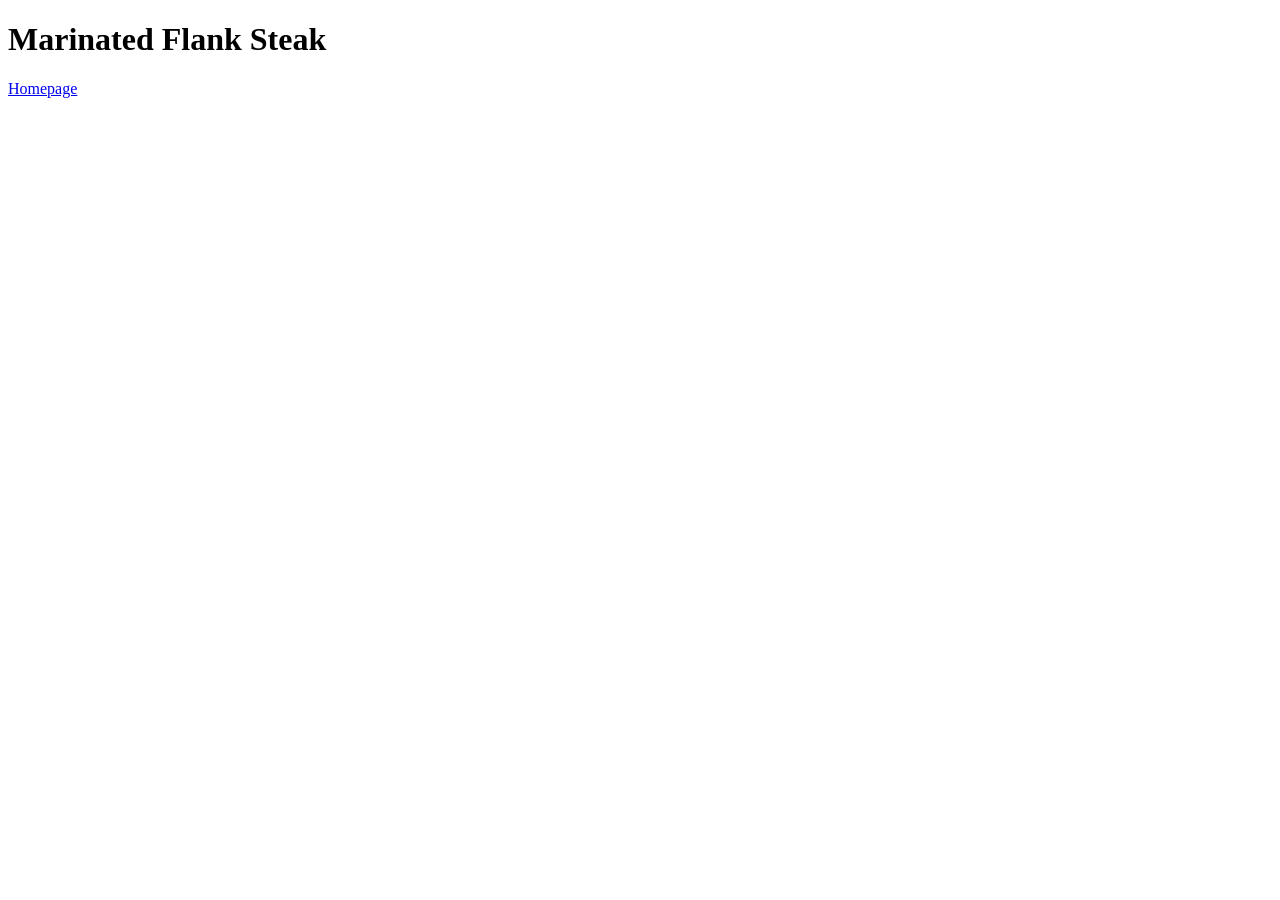
==== recipes/steak.html @ 98f3e851 "Added recipes folder and steak.html file Created the route to the first recipe page on the website." ====
<!doctype html>
<html lang="en">
  <head>
    <meta charset="UTF-8" />
    <meta name="viewport" content="width=device-width, initial-scale=1.0" />
    <title>Marinated Flank Steak</title>
  </head>
  <body>
    <h1>Marinated Flank Steak</h1>
    <a href="../index.html">Homepage</a>
  </body>
</html>
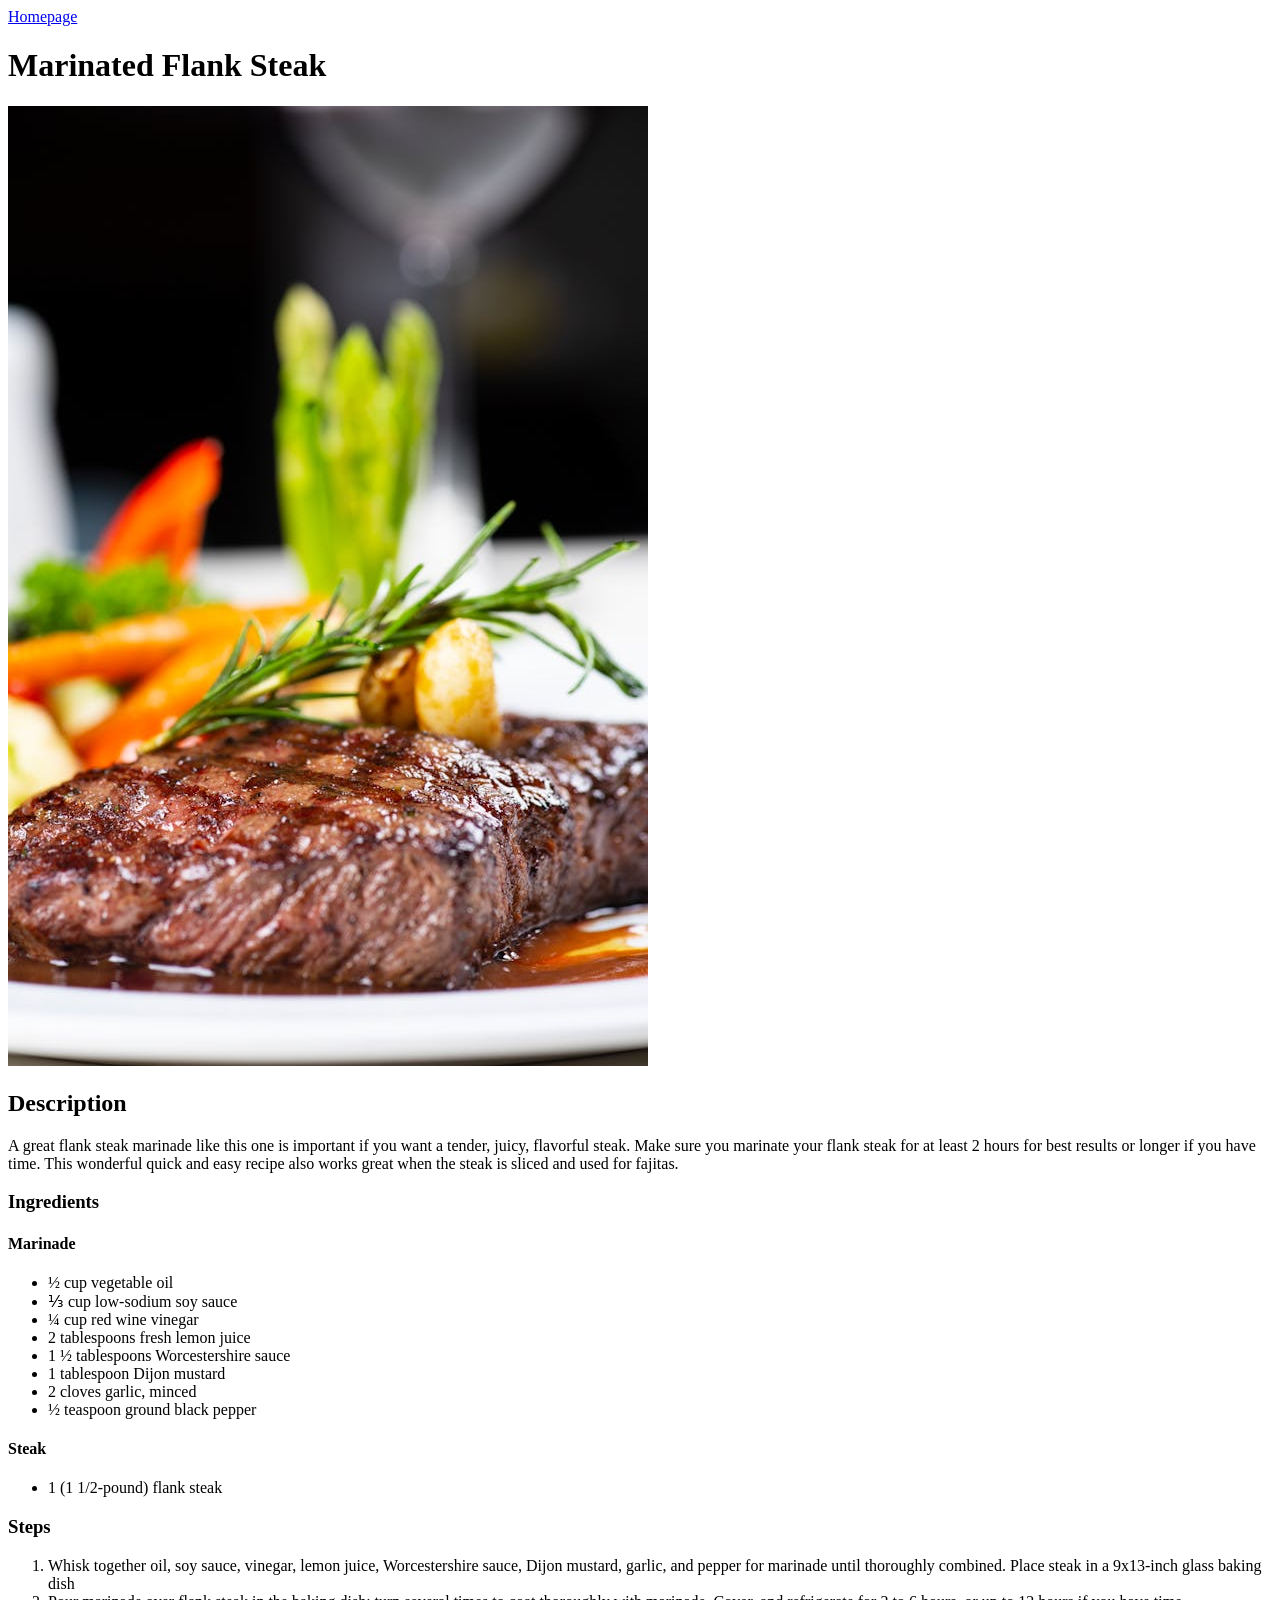
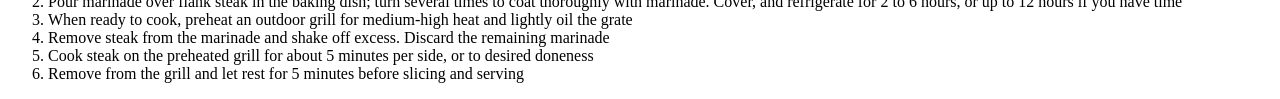
==== commit a8147737: "Added main page content for steak.html" ====
--- a/recipes/steak.html
+++ b/recipes/steak.html
@@ -6,7 +6,66 @@
     <title>Marinated Flank Steak</title>
   </head>
   <body>
+    <a href="../index.html">Homepage</a>
     <h1>Marinated Flank Steak</h1>
-    <a href="../index.html">Homepage</a>
+    <img
+      src="../images/steak.jpg"
+      alt="Close-up of a juicy grilled steak with colorful vegetables on a plate, perfect for a gourmet meal"
+      width="640"
+      height="960"
+    />
+    <h2>Description</h2>
+    <p>
+      A great flank steak marinade like this one is important if you want a
+      tender, juicy, flavorful steak. Make sure you marinate your flank steak
+      for at least 2 hours for best results or longer if you have time. This
+      wonderful quick and easy recipe also works great when the steak is sliced
+      and used for fajitas.
+    </p>
+    <h3>Ingredients</h3>
+    <h4>Marinade</h4>
+    <ul>
+      <li>½ cup vegetable oil</li>
+      <li>⅓ cup low-sodium soy sauce</li>
+      <li>¼ cup red wine vinegar</li>
+      <li>2 tablespoons fresh lemon juice</li>
+      <li>1 ½ tablespoons Worcestershire sauce</li>
+      <li>1 tablespoon Dijon mustard</li>
+      <li>2 cloves garlic, minced</li>
+      <li>½ teaspoon ground black pepper</li>
+    </ul>
+    <h4>Steak</h4>
+    <ul>
+      <li>1 (1 1/2-pound) flank steak</li>
+    </ul>
+    <h3>Steps</h3>
+    <ol>
+      <li>
+        Whisk together oil, soy sauce, vinegar, lemon juice, Worcestershire
+        sauce, Dijon mustard, garlic, and pepper for marinade until thoroughly
+        combined. Place steak in a 9x13-inch glass baking dish
+      </li>
+      <li>
+        Pour marinade over flank steak in the baking dish; turn several times to
+        coat thoroughly with marinade. Cover, and refrigerate for 2 to 6 hours,
+        or up to 12 hours if you have time
+      </li>
+      <li>
+        When ready to cook, preheat an outdoor grill for medium-high heat and
+        lightly oil the grate
+      </li>
+      <li>
+        Remove steak from the marinade and shake off excess. Discard the
+        remaining marinade
+      </li>
+      <li>
+        Cook steak on the preheated grill for about 5 minutes per side, or to
+        desired doneness
+      </li>
+      <li>
+        Remove from the grill and let rest for 5 minutes before slicing and
+        serving
+      </li>
+    </ol>
   </body>
 </html>
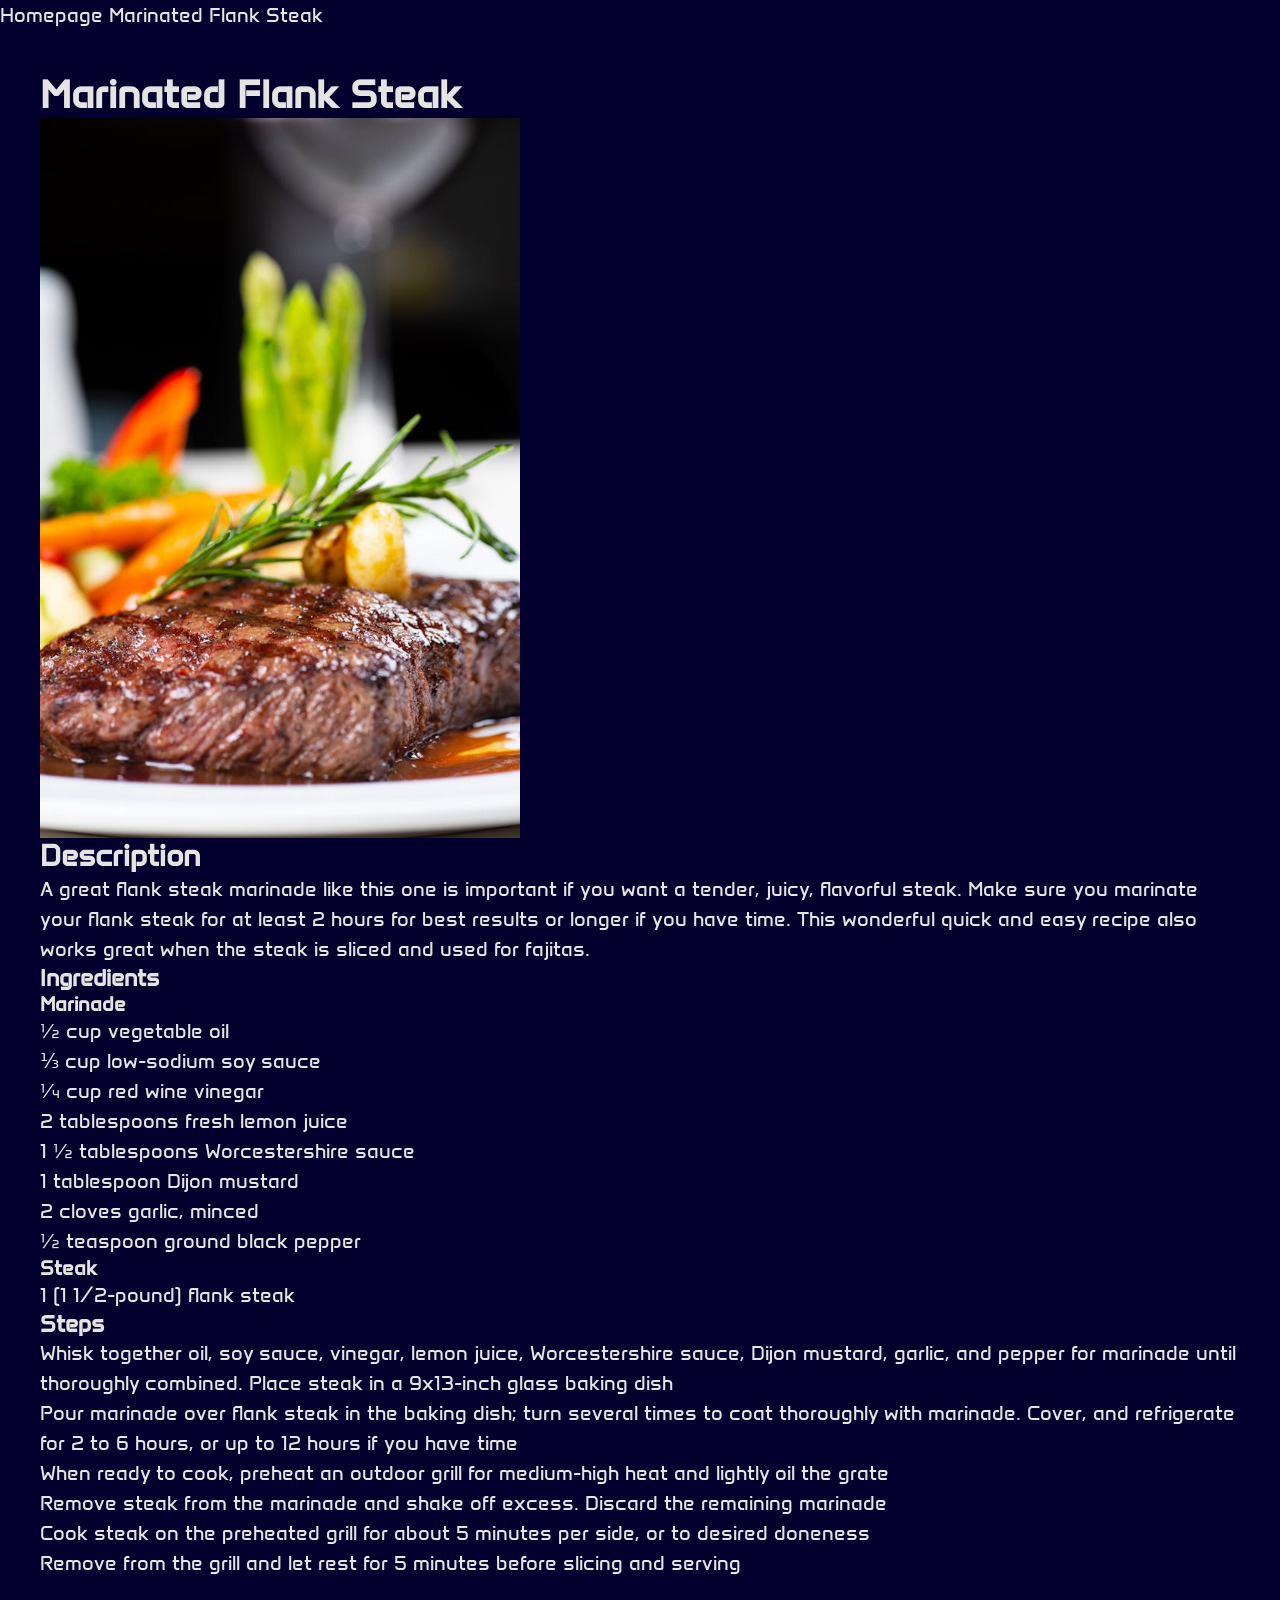
==== commit 296f39f9: "Added css file and some standard starter styles" ====
--- a/recipes/steak.html
+++ b/recipes/steak.html
@@ -4,68 +4,79 @@
     <meta charset="UTF-8" />
     <meta name="viewport" content="width=device-width, initial-scale=1.0" />
     <title>Marinated Flank Steak</title>
+    <link rel="stylesheet" href="../styles.css" />
+    <link
+      href="https://fonts.googleapis.com/css2?family=Anta&display=swap"
+      rel="stylesheet"
+    />
   </head>
   <body>
-    <a href="../index.html">Homepage</a>
-    <h1>Marinated Flank Steak</h1>
-    <img
-      src="../images/steak.jpg"
-      alt="Close-up of a juicy grilled steak with colorful vegetables on a plate, perfect for a gourmet meal"
-      width="640"
-      height="960"
-    />
-    <h2>Description</h2>
-    <p>
-      A great flank steak marinade like this one is important if you want a
-      tender, juicy, flavorful steak. Make sure you marinate your flank steak
-      for at least 2 hours for best results or longer if you have time. This
-      wonderful quick and easy recipe also works great when the steak is sliced
-      and used for fajitas.
-    </p>
-    <h3>Ingredients</h3>
-    <h4>Marinade</h4>
-    <ul>
-      <li>½ cup vegetable oil</li>
-      <li>⅓ cup low-sodium soy sauce</li>
-      <li>¼ cup red wine vinegar</li>
-      <li>2 tablespoons fresh lemon juice</li>
-      <li>1 ½ tablespoons Worcestershire sauce</li>
-      <li>1 tablespoon Dijon mustard</li>
-      <li>2 cloves garlic, minced</li>
-      <li>½ teaspoon ground black pepper</li>
-    </ul>
-    <h4>Steak</h4>
-    <ul>
-      <li>1 (1 1/2-pound) flank steak</li>
-    </ul>
-    <h3>Steps</h3>
-    <ol>
-      <li>
-        Whisk together oil, soy sauce, vinegar, lemon juice, Worcestershire
-        sauce, Dijon mustard, garlic, and pepper for marinade until thoroughly
-        combined. Place steak in a 9x13-inch glass baking dish
-      </li>
-      <li>
-        Pour marinade over flank steak in the baking dish; turn several times to
-        coat thoroughly with marinade. Cover, and refrigerate for 2 to 6 hours,
-        or up to 12 hours if you have time
-      </li>
-      <li>
-        When ready to cook, preheat an outdoor grill for medium-high heat and
-        lightly oil the grate
-      </li>
-      <li>
-        Remove steak from the marinade and shake off excess. Discard the
-        remaining marinade
-      </li>
-      <li>
-        Cook steak on the preheated grill for about 5 minutes per side, or to
-        desired doneness
-      </li>
-      <li>
-        Remove from the grill and let rest for 5 minutes before slicing and
-        serving
-      </li>
-    </ol>
+    <nav>
+      <a href="../index.html">Homepage</a>
+      <a href="#">Marinated Flank Steak</a>
+    </nav>
+    <main>
+      <h1>Marinated Flank Steak</h1>
+      <img
+        class="steak-showcase"
+        src="../images/steak.jpg"
+        alt="Close-up of a juicy grilled steak with colorful vegetables on a plate, perfect for a gourmet meal"
+        width="640"
+        height="960"
+      />
+      <h2>Description</h2>
+      <p>
+        A great flank steak marinade like this one is important if you want a
+        tender, juicy, flavorful steak. Make sure you marinate your flank steak
+        for at least 2 hours for best results or longer if you have time. This
+        wonderful quick and easy recipe also works great when the steak is
+        sliced and used for fajitas.
+      </p>
+      <h3>Ingredients</h3>
+      <h4>Marinade</h4>
+      <ul>
+        <li>½ cup vegetable oil</li>
+        <li>⅓ cup low-sodium soy sauce</li>
+        <li>¼ cup red wine vinegar</li>
+        <li>2 tablespoons fresh lemon juice</li>
+        <li>1 ½ tablespoons Worcestershire sauce</li>
+        <li>1 tablespoon Dijon mustard</li>
+        <li>2 cloves garlic, minced</li>
+        <li>½ teaspoon ground black pepper</li>
+      </ul>
+      <h4>Steak</h4>
+      <ul>
+        <li>1 (1 1/2-pound) flank steak</li>
+      </ul>
+      <h3>Steps</h3>
+      <ol>
+        <li>
+          Whisk together oil, soy sauce, vinegar, lemon juice, Worcestershire
+          sauce, Dijon mustard, garlic, and pepper for marinade until thoroughly
+          combined. Place steak in a 9x13-inch glass baking dish
+        </li>
+        <li>
+          Pour marinade over flank steak in the baking dish; turn several times
+          to coat thoroughly with marinade. Cover, and refrigerate for 2 to 6
+          hours, or up to 12 hours if you have time
+        </li>
+        <li>
+          When ready to cook, preheat an outdoor grill for medium-high heat and
+          lightly oil the grate
+        </li>
+        <li>
+          Remove steak from the marinade and shake off excess. Discard the
+          remaining marinade
+        </li>
+        <li>
+          Cook steak on the preheated grill for about 5 minutes per side, or to
+          desired doneness
+        </li>
+        <li>
+          Remove from the grill and let rest for 5 minutes before slicing and
+          serving
+        </li>
+      </ol>
+    </main>
   </body>
 </html>
--- a/styles.css
+++ b/styles.css
@@ -0,0 +1,94 @@
+/* ===== CSS RESET ===== */
+
+*,
+*::before,
+*::after {
+  box-sizing: border-box;
+  margin: 0;
+  padding: 0;
+}
+
+/* ===== GLOBALS ===== */
+
+html {
+  font-size: 62.5%;
+  scroll-behavior: smooth;
+}
+
+body {
+  font-family: "Anta", sans-serif;
+  font-weight: 400;
+  font-style: normal;
+  font-size: 2rem;
+  line-height: 1.5;
+  color: #e5e4e2;
+  background-color: #03002e;
+  min-height: 100vh;
+}
+
+main {
+  padding: 4rem;
+}
+
+/* ===== MEDIA ===== */
+
+img,
+picture,
+video,
+canvas,
+svg {
+  display: block;
+  max-width: 100%;
+}
+
+.steak-showcase {
+  height: auto;
+  width: 480px;
+}
+
+/* ===== FORMS ===== */
+
+input,
+button,
+textarea,
+select {
+  font: inherit;
+}
+
+button {
+  cursor: pointer;
+  border: none;
+  background: none;
+}
+
+/* ===== LINKS ===== */
+
+a {
+  text-decoration: none;
+  color: inherit;
+}
+
+/* ===== LISTS ===== */
+
+ul,
+ol {
+  list-style: none;
+}
+
+/* ===== HEADINGS ===== */
+
+h1,
+h2,
+h3,
+h4,
+h5,
+h6 {
+  line-height: 1.2;
+}
+
+/* ===== LAYOUT HELPERS ===== */
+
+.container {
+  width: min(120rem, 90%);
+  margin-inline: auto;
+}
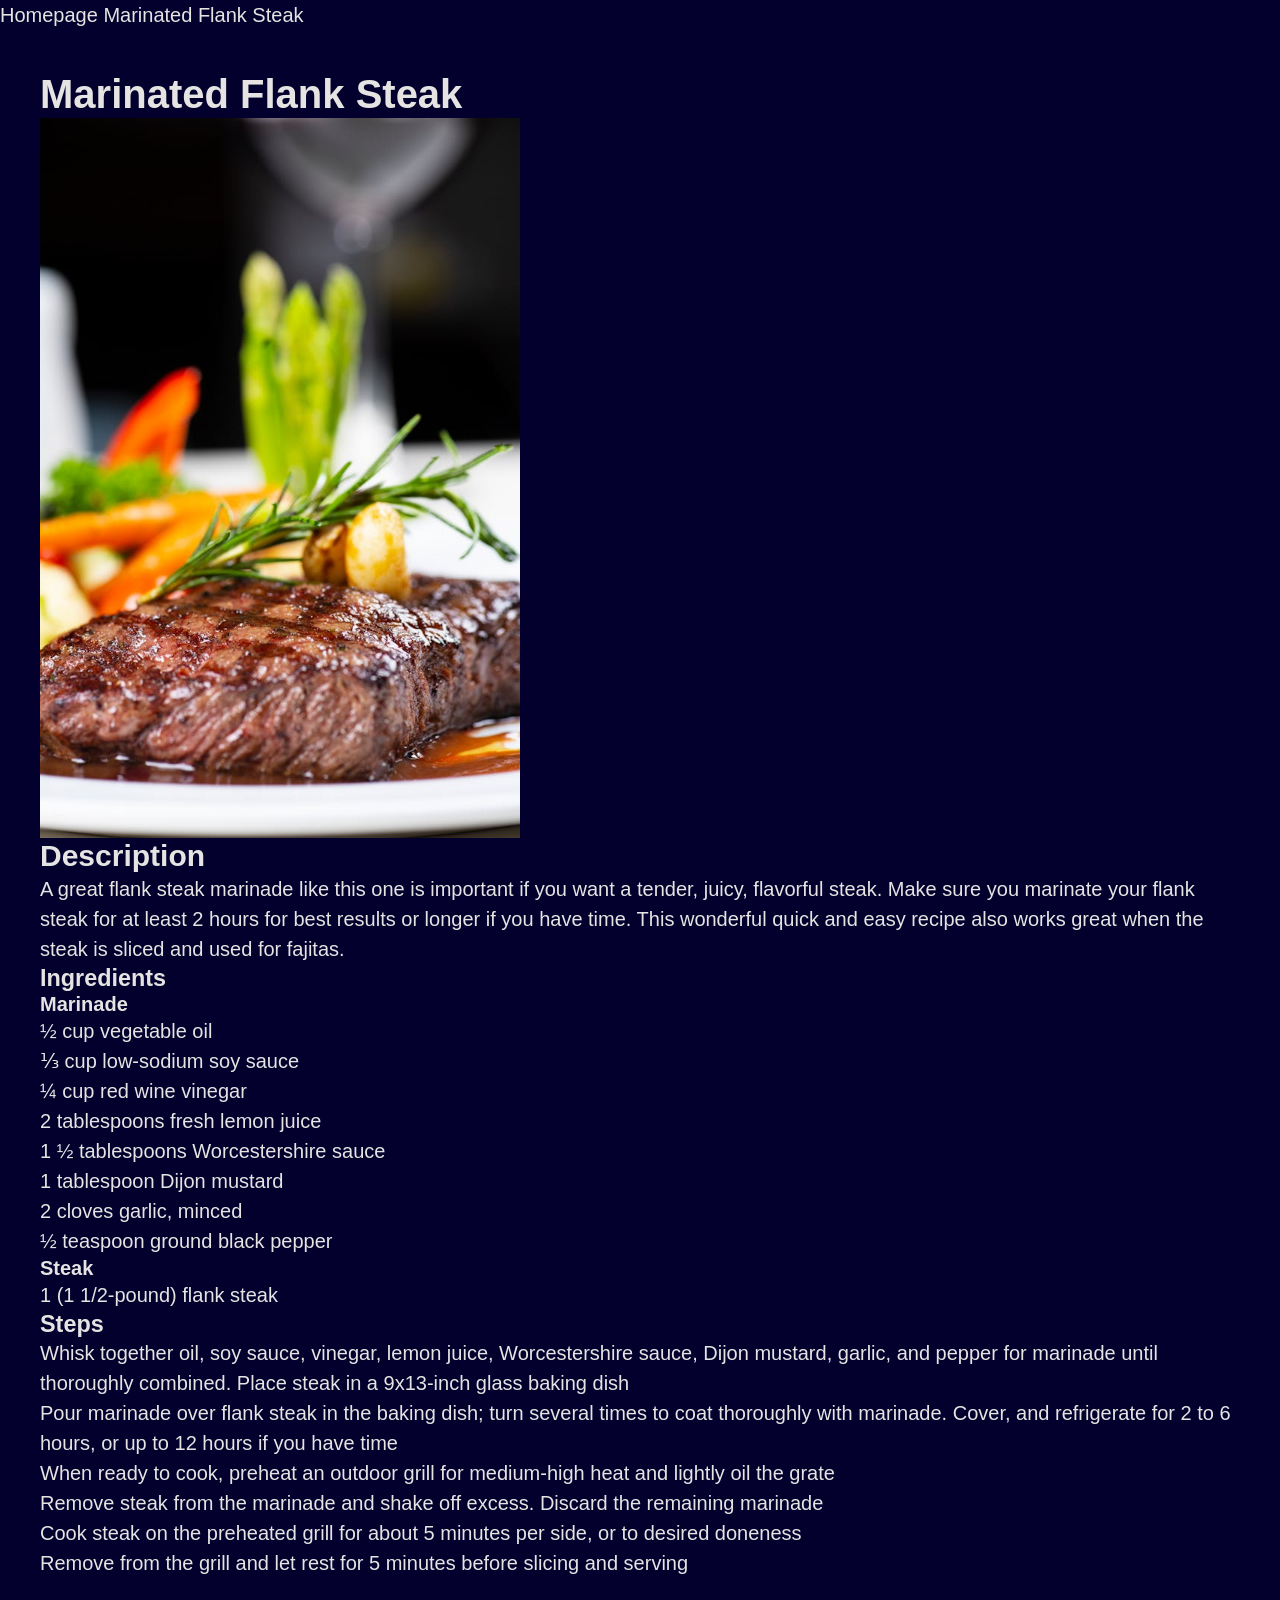
==== commit 2de7befe: "Added hero section to odin's main page." ====
--- a/recipes/steak.html
+++ b/recipes/steak.html
@@ -5,10 +5,6 @@
     <meta name="viewport" content="width=device-width, initial-scale=1.0" />
     <title>Marinated Flank Steak</title>
     <link rel="stylesheet" href="../styles.css" />
-    <link
-      href="https://fonts.googleapis.com/css2?family=Anta&display=swap"
-      rel="stylesheet"
-    />
   </head>
   <body>
     <nav>
--- a/styles.css
+++ b/styles.css
@@ -16,7 +16,7 @@
 }
 
 body {
-  font-family: "Anta", sans-serif;
+  font-family: "Roboto", sans-serif;
   font-weight: 400;
   font-style: normal;
   font-size: 2rem;
@@ -60,6 +60,13 @@
   border: none;
   background: none;
 }
+.cta-btn {
+  background-color: #3882f6;
+  color: #f9faf8;
+  border-radius: 8px;
+  width: 12rem;
+  margin-top: 2rem;
+}
 
 /* ===== LINKS ===== */
 
@@ -92,3 +99,41 @@
   width: min(120rem, 90%);
   margin-inline: auto;
 }
+
+/* ===== OTHER SELECTORS ===== */
+.hero-section {
+  background-color: #1f2937;
+  color: #f9faf8;
+  padding: 2rem 24rem 12rem 24rem;
+}
+.hero-container {
+  display: flex;
+  justify-content: space-between;
+  align-items: center;
+  padding-top: 4rem;
+  gap: 4rem;
+}
+.hero-content,
+.hero-image {
+  justify-content: center;
+  width: 50vw;
+}
+.nav-bar {
+  display: flex;
+  justify-content: space-between;
+  padding-bottom: 4rem;
+}
+.nav-company-logo {
+  width: 8rem;
+  height: auto;
+  border-radius: 20%;
+}
+.nav-links {
+  display: flex;
+  gap: 4rem;
+}
+
+/* ===== MISC. SELECTORS ===== */
+.hero-pic {
+  border-radius: 24rem;
+}
